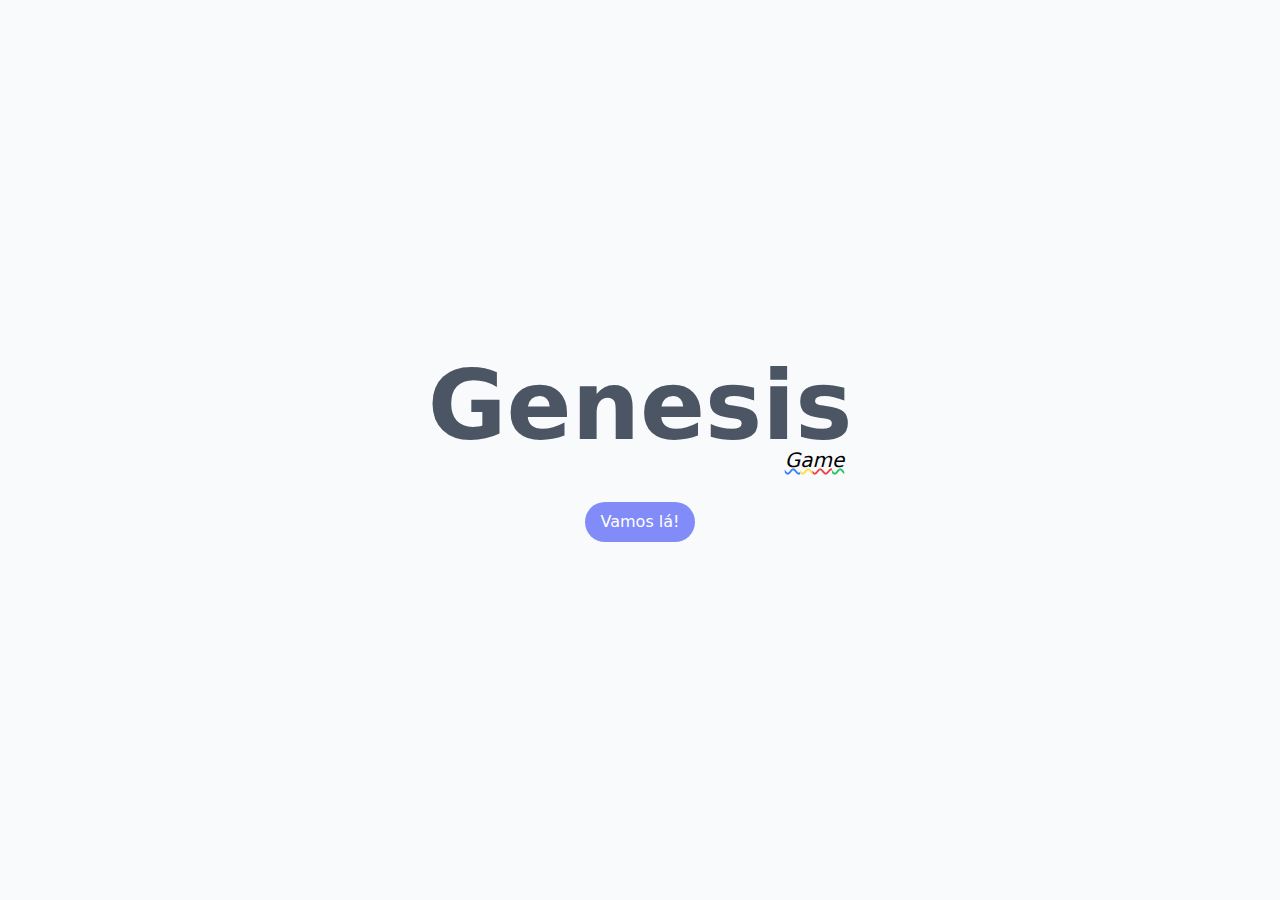
==== index.html @ e0d954a1 "Initial commit" ====
<!DOCTYPE html>
<html lang="pt-br">
<head>
    <meta charset="UTF-8">
    <meta http-equiv="X-UA-Compatible" content="IE=edge">
    <meta name="viewport" content="width=device-width, initial-scale=1.0">
    <link rel="stylesheet" href="./assets/styles/style.css">
    <title>Game | Genesis</title>
</head>
<body id="home">
    <main class="main-game">
        <section class="header">
            <h1>
                Genesis
            </h1>
            <span class="subtitulo-home">
                <span class="wavy1">G</span><span class="wavy2">a</span><span class="wavy3">m</span><span class="wavy4">e</span>
            </span>
        </section>
        <section class="">
            <a href="./pages/about.html">
                <button class="btn text-white bg-indigo-400 hover:bg-indigo-500">Vamos lá!</button>
            </a>
        </section>
    </main>
</body>
</html>
---- assets/styles/style.css ----
/*
! tailwindcss v3.0.22 | MIT License | https://tailwindcss.com
*/

/*
1. Prevent padding and border from affecting element width. (https://github.com/mozdevs/cssremedy/issues/4)
2. Allow adding a border to an element by just adding a border-width. (https://github.com/tailwindcss/tailwindcss/pull/116)
*/

*,
::before,
::after {
  box-sizing: border-box;
  /* 1 */
  border-width: 0;
  /* 2 */
  border-style: solid;
  /* 2 */
  border-color: #e5e7eb;
  /* 2 */
}

::before,
::after {
  --tw-content: '';
}

/*
1. Use a consistent sensible line-height in all browsers.
2. Prevent adjustments of font size after orientation changes in iOS.
3. Use a more readable tab size.
4. Use the user's configured `sans` font-family by default.
*/

html {
  line-height: 1.5;
  /* 1 */
  -webkit-text-size-adjust: 100%;
  /* 2 */
  -moz-tab-size: 4;
  /* 3 */
  -o-tab-size: 4;
     tab-size: 4;
  /* 3 */
  font-family: ui-sans-serif, system-ui, -apple-system, BlinkMacSystemFont, "Segoe UI", Roboto, "Helvetica Neue", Arial, "Noto Sans", sans-serif, "Apple Color Emoji", "Segoe UI Emoji", "Segoe UI Symbol", "Noto Color Emoji";
  /* 4 */
}

/*
1. Remove the margin in all browsers.
2. Inherit line-height from `html` so users can set them as a class directly on the `html` element.
*/

body {
  margin: 0;
  /* 1 */
  line-height: inherit;
  /* 2 */
}

/*
1. Add the correct height in Firefox.
2. Correct the inheritance of border color in Firefox. (https://bugzilla.mozilla.org/show_bug.cgi?id=190655)
3. Ensure horizontal rules are visible by default.
*/

hr {
  height: 0;
  /* 1 */
  color: inherit;
  /* 2 */
  border-top-width: 1px;
  /* 3 */
}

/*
Add the correct text decoration in Chrome, Edge, and Safari.
*/

abbr:where([title]) {
  -webkit-text-decoration: underline dotted;
          text-decoration: underline dotted;
}

/*
Remove the default font size and weight for headings.
*/

h1,
h2,
h3,
h4,
h5,
h6 {
  font-size: inherit;
  font-weight: inherit;
}

/*
Reset links to optimize for opt-in styling instead of opt-out.
*/

a {
  color: inherit;
  text-decoration: inherit;
}

/*
Add the correct font weight in Edge and Safari.
*/

b,
strong {
  font-weight: bolder;
}

/*
1. Use the user's configured `mono` font family by default.
2. Correct the odd `em` font sizing in all browsers.
*/

code,
kbd,
samp,
pre {
  font-family: ui-monospace, SFMono-Regular, Menlo, Monaco, Consolas, "Liberation Mono", "Courier New", monospace;
  /* 1 */
  font-size: 1em;
  /* 2 */
}

/*
Add the correct font size in all browsers.
*/

small {
  font-size: 80%;
}

/*
Prevent `sub` and `sup` elements from affecting the line height in all browsers.
*/

sub,
sup {
  font-size: 75%;
  line-height: 0;
  position: relative;
  vertical-align: baseline;
}

sub {
  bottom: -0.25em;
}

sup {
  top: -0.5em;
}

/*
1. Remove text indentation from table contents in Chrome and Safari. (https://bugs.chromium.org/p/chromium/issues/detail?id=999088, https://bugs.webkit.org/show_bug.cgi?id=201297)
2. Correct table border color inheritance in all Chrome and Safari. (https://bugs.chromium.org/p/chromium/issues/detail?id=935729, https://bugs.webkit.org/show_bug.cgi?id=195016)
3. Remove gaps between table borders by default.
*/

table {
  text-indent: 0;
  /* 1 */
  border-color: inherit;
  /* 2 */
  border-collapse: collapse;
  /* 3 */
}

/*
1. Change the font styles in all browsers.
2. Remove the margin in Firefox and Safari.
3. Remove default padding in all browsers.
*/

button,
input,
optgroup,
select,
textarea {
  font-family: inherit;
  /* 1 */
  font-size: 100%;
  /* 1 */
  line-height: inherit;
  /* 1 */
  color: inherit;
  /* 1 */
  margin: 0;
  /* 2 */
  padding: 0;
  /* 3 */
}

/*
Remove the inheritance of text transform in Edge and Firefox.
*/

button,
select {
  text-transform: none;
}

/*
1. Correct the inability to style clickable types in iOS and Safari.
2. Remove default button styles.
*/

button,
[type='button'],
[type='reset'],
[type='submit'] {
  -webkit-appearance: button;
  /* 1 */
  background-color: transparent;
  /* 2 */
  background-image: none;
  /* 2 */
}

/*
Use the modern Firefox focus style for all focusable elements.
*/

:-moz-focusring {
  outline: auto;
}

/*
Remove the additional `:invalid` styles in Firefox. (https://github.com/mozilla/gecko-dev/blob/2f9eacd9d3d995c937b4251a5557d95d494c9be1/layout/style/res/forms.css#L728-L737)
*/

:-moz-ui-invalid {
  box-shadow: none;
}

/*
Add the correct vertical alignment in Chrome and Firefox.
*/

progress {
  vertical-align: baseline;
}

/*
Correct the cursor style of increment and decrement buttons in Safari.
*/

::-webkit-inner-spin-button,
::-webkit-outer-spin-button {
  height: auto;
}

/*
1. Correct the odd appearance in Chrome and Safari.
2. Correct the outline style in Safari.
*/

[type='search'] {
  -webkit-appearance: textfield;
  /* 1 */
  outline-offset: -2px;
  /* 2 */
}

/*
Remove the inner padding in Chrome and Safari on macOS.
*/

::-webkit-search-decoration {
  -webkit-appearance: none;
}

/*
1. Correct the inability to style clickable types in iOS and Safari.
2. Change font properties to `inherit` in Safari.
*/

::-webkit-file-upload-button {
  -webkit-appearance: button;
  /* 1 */
  font: inherit;
  /* 2 */
}

/*
Add the correct display in Chrome and Safari.
*/

summary {
  display: list-item;
}

/*
Removes the default spacing and border for appropriate elements.
*/

blockquote,
dl,
dd,
h1,
h2,
h3,
h4,
h5,
h6,
hr,
figure,
p,
pre {
  margin: 0;
}

fieldset {
  margin: 0;
  padding: 0;
}

legend {
  padding: 0;
}

ol,
ul,
menu {
  list-style: none;
  margin: 0;
  padding: 0;
}

/*
Prevent resizing textareas horizontally by default.
*/

textarea {
  resize: vertical;
}

/*
1. Reset the default placeholder opacity in Firefox. (https://github.com/tailwindlabs/tailwindcss/issues/3300)
2. Set the default placeholder color to the user's configured gray 400 color.
*/

input::-moz-placeholder, textarea::-moz-placeholder {
  opacity: 1;
  /* 1 */
  color: #9ca3af;
  /* 2 */
}

input:-ms-input-placeholder, textarea:-ms-input-placeholder {
  opacity: 1;
  /* 1 */
  color: #9ca3af;
  /* 2 */
}

input::placeholder,
textarea::placeholder {
  opacity: 1;
  /* 1 */
  color: #9ca3af;
  /* 2 */
}

/*
Set the default cursor for buttons.
*/

button,
[role="button"] {
  cursor: pointer;
}

/*
Make sure disabled buttons don't get the pointer cursor.
*/

:disabled {
  cursor: default;
}

/*
1. Make replaced elements `display: block` by default. (https://github.com/mozdevs/cssremedy/issues/14)
2. Add `vertical-align: middle` to align replaced elements more sensibly by default. (https://github.com/jensimmons/cssremedy/issues/14#issuecomment-634934210)
   This can trigger a poorly considered lint error in some tools but is included by design.
*/

img,
svg,
video,
canvas,
audio,
iframe,
embed,
object {
  display: block;
  /* 1 */
  vertical-align: middle;
  /* 2 */
}

/*
Constrain images and videos to the parent width and preserve their intrinsic aspect ratio. (https://github.com/mozdevs/cssremedy/issues/14)
*/

img,
video {
  max-width: 100%;
  height: auto;
}

/*
Ensure the default browser behavior of the `hidden` attribute.
*/

[hidden] {
  display: none;
}

*, ::before, ::after {
  --tw-translate-x: 0;
  --tw-translate-y: 0;
  --tw-rotate: 0;
  --tw-skew-x: 0;
  --tw-skew-y: 0;
  --tw-scale-x: 1;
  --tw-scale-y: 1;
  --tw-pan-x:  ;
  --tw-pan-y:  ;
  --tw-pinch-zoom:  ;
  --tw-scroll-snap-strictness: proximity;
  --tw-ordinal:  ;
  --tw-slashed-zero:  ;
  --tw-numeric-figure:  ;
  --tw-numeric-spacing:  ;
  --tw-numeric-fraction:  ;
  --tw-ring-inset:  ;
  --tw-ring-offset-width: 0px;
  --tw-ring-offset-color: #fff;
  --tw-ring-color: rgb(59 130 246 / 0.5);
  --tw-ring-offset-shadow: 0 0 #0000;
  --tw-ring-shadow: 0 0 #0000;
  --tw-shadow: 0 0 #0000;
  --tw-shadow-colored: 0 0 #0000;
  --tw-blur:  ;
  --tw-brightness:  ;
  --tw-contrast:  ;
  --tw-grayscale:  ;
  --tw-hue-rotate:  ;
  --tw-invert:  ;
  --tw-saturate:  ;
  --tw-sepia:  ;
  --tw-drop-shadow:  ;
  --tw-backdrop-blur:  ;
  --tw-backdrop-brightness:  ;
  --tw-backdrop-contrast:  ;
  --tw-backdrop-grayscale:  ;
  --tw-backdrop-hue-rotate:  ;
  --tw-backdrop-invert:  ;
  --tw-backdrop-opacity:  ;
  --tw-backdrop-saturate:  ;
  --tw-backdrop-sepia:  ;
}

.m-10 {
  margin: 2.5rem;
}

.mb-2 {
  margin-bottom: 0.5rem;
}

.mb-3 {
  margin-bottom: 0.75rem;
}

.mb-6 {
  margin-bottom: 1.5rem;
}

.mt-3 {
  margin-top: 0.75rem;
}

.mt-4 {
  margin-top: 1rem;
}

.block {
  display: block;
}

.w-4\/6 {
  width: 66.666667%;
}

.bg-indigo-400 {
  --tw-bg-opacity: 1;
  background-color: rgb(129 140 248 / var(--tw-bg-opacity));
}

.text-center {
  text-align: center;
}

.text-lg {
  font-size: 1.125rem;
  line-height: 1.75rem;
}

.font-bold {
  font-weight: 700;
}

.font-semibold {
  font-weight: 600;
}

.italic {
  font-style: italic;
}

.text-white {
  --tw-text-opacity: 1;
  color: rgb(255 255 255 / var(--tw-text-opacity));
}

.text-gray-700 {
  --tw-text-opacity: 1;
  color: rgb(55 65 81 / var(--tw-text-opacity));
}

.main-game {
  display: flex;
  min-height: 100vh;
  width: 100vw;
  flex-direction: column;
  align-items: center;
  justify-content: center;
  --tw-bg-opacity: 1;
  background-color: rgb(248 250 252 / var(--tw-bg-opacity));
}

.header {
  position: relative;
  margin-bottom: 2.5rem;
}

@media (min-width: 640px) {
  .header {
    margin-bottom: 3rem;
  }
}

body#game h1 {
  font-size: 1.5rem;
  line-height: 2rem;
  font-weight: 700;
  --tw-text-opacity: 1;
  color: rgb(75 85 99 / var(--tw-text-opacity));
}

@media (min-width: 640px) {
  body#game h1 {
    font-size: 3.75rem;
    line-height: 1;
  }
}

body#home h1 {
  font-size: 3.75rem;
  line-height: 1;
  font-weight: 700;
  --tw-text-opacity: 1;
  color: rgb(75 85 99 / var(--tw-text-opacity));
}

@media (min-width: 640px) {
  body#home h1 {
    font-size: 6rem;
    line-height: 1;
  }
}

.subtitulo-home {
  position: absolute;
  bottom: -1rem;
  right: 0.25rem;
  font-size: 0.875rem;
  line-height: 1.25rem;
  font-style: italic;
}

@media (min-width: 640px) {
  .subtitulo-home {
    right: 0.5rem;
  }

  .subtitulo-home {
    bottom: -1.25rem;
  }

  .subtitulo-home {
    font-size: 1.25rem;
    line-height: 1.75rem;
  }
}

.area-titulo {
  margin-top: 1rem;
  margin-bottom: 1rem;
  display: block;
  text-align: center;
  font-size: 1.875rem;
  line-height: 2.25rem;
  --tw-text-opacity: 1;
  color: rgb(55 65 81 / var(--tw-text-opacity));
}

@media (min-width: 640px) {
  .area-titulo {
    margin-top: 2rem;
    margin-bottom: 2rem;
  }

  .area-titulo {
    font-size: 3.75rem;
    line-height: 1;
  }
}

.area-texto {
  display: flex;
  flex-direction: column;
  text-align: justify;
}

@media (min-width: 640px) {
  .area-texto {
    font-size: 1.125rem;
    line-height: 1.75rem;
  }
}

.area-exemplo {
  margin-top: 0.75rem;
  display: flex;
  flex-direction: column;
  align-items: center;
}

@media (min-width: 640px) {
  .area-exemplo {
    margin-top: 1.25rem;
  }
}

.underline-half-1 {
  -webkit-text-decoration: underline rgb(59 130 246);
          text-decoration: underline rgb(59 130 246);
}

.underline-half-2 {
  -webkit-text-decoration: underline rgb(239 68 68);
          text-decoration: underline rgb(239 68 68);
}

.underline-half-3 {
  -webkit-text-decoration: underline rgb(253 224 71);
          text-decoration: underline rgb(253 224 71);
}

.wavy1 {
  -webkit-text-decoration: underline wavy rgb(59 130 246);
          text-decoration: underline wavy rgb(59 130 246);
}

.wavy2 {
  -webkit-text-decoration: underline wavy rgb(253 224 71);
          text-decoration: underline wavy rgb(253 224 71);
}

.wavy3 {
  -webkit-text-decoration: underline wavy rgb(239 68 68);
          text-decoration: underline wavy rgb(239 68 68);
}

.wavy4 {
  -webkit-text-decoration: underline wavy rgb(34 197 94);
          text-decoration: underline wavy rgb(34 197 94);
}

.genius {
  display: grid;
  grid-template-columns: repeat(2, minmax(0, 1fr));
  gap: 0.75rem;
  border-radius: 9999px;
  border-width: 2px;
  --tw-border-opacity: 1;
  border-color: rgb(255 255 255 / var(--tw-border-opacity));
  --tw-bg-opacity: 1;
  background-color: rgb(255 255 255 / var(--tw-bg-opacity));
  padding: 0.75rem;
  --tw-shadow: 0 20px 25px -5px rgb(0 0 0 / 0.1), 0 8px 10px -6px rgb(0 0 0 / 0.1);
  --tw-shadow-colored: 0 20px 25px -5px var(--tw-shadow-color), 0 8px 10px -6px var(--tw-shadow-color);
  box-shadow: var(--tw-ring-offset-shadow, 0 0 #0000), var(--tw-ring-shadow, 0 0 #0000), var(--tw-shadow);
  width: 300px;
  height: 300px;
}

@media(min-width: 640px) {
  .genius {
    width: 700px;
    height: 700px;
  }
}

.blue {
  border-top-left-radius: 9999px;
  --tw-bg-opacity: 1;
  background-color: rgb(59 130 246 / var(--tw-bg-opacity));
}

.yellow {
  border-top-right-radius: 9999px;
  --tw-bg-opacity: 1;
  background-color: rgb(253 224 71 / var(--tw-bg-opacity));
}

.red {
  border-bottom-left-radius: 9999px;
  --tw-bg-opacity: 1;
  background-color: rgb(239 68 68 / var(--tw-bg-opacity));
}

.green {
  border-bottom-right-radius: 9999px;
  --tw-bg-opacity: 1;
  background-color: rgb(34 197 94 / var(--tw-bg-opacity));
}

.selected {
  opacity: 0.4;
}

.bloquearEventoMouse {
  pointer-events: none;
}

.desbloquearEventoMouse {
  pointer-events: auto;
}

.btn {
  border-radius: 9999px;
  padding-left: 1rem;
  padding-right: 1rem;
  padding-top: 0.5rem;
  padding-bottom: 0.5rem;
  outline: 2px solid transparent;
  outline-offset: 2px;
}

.btn-green {
  --tw-bg-opacity: 1;
  background-color: rgb(74 222 128 / var(--tw-bg-opacity));
  --tw-text-opacity: 1;
  color: rgb(255 255 255 / var(--tw-text-opacity));
}

.btn-green:hover {
  --tw-bg-opacity: 1;
  background-color: rgb(34 197 94 / var(--tw-bg-opacity));
}

.hover\:bg-indigo-500:hover {
  --tw-bg-opacity: 1;
  background-color: rgb(99 102 241 / var(--tw-bg-opacity));
}

@media (min-width: 640px) {
  .sm\:mb-1 {
    margin-bottom: 0.25rem;
  }

  .sm\:mb-10 {
    margin-bottom: 2.5rem;
  }

  .sm\:mt-6 {
    margin-top: 1.5rem;
  }

  .sm\:text-xl {
    font-size: 1.25rem;
    line-height: 1.75rem;
  }

  .sm\:text-lg {
    font-size: 1.125rem;
    line-height: 1.75rem;
  }
}
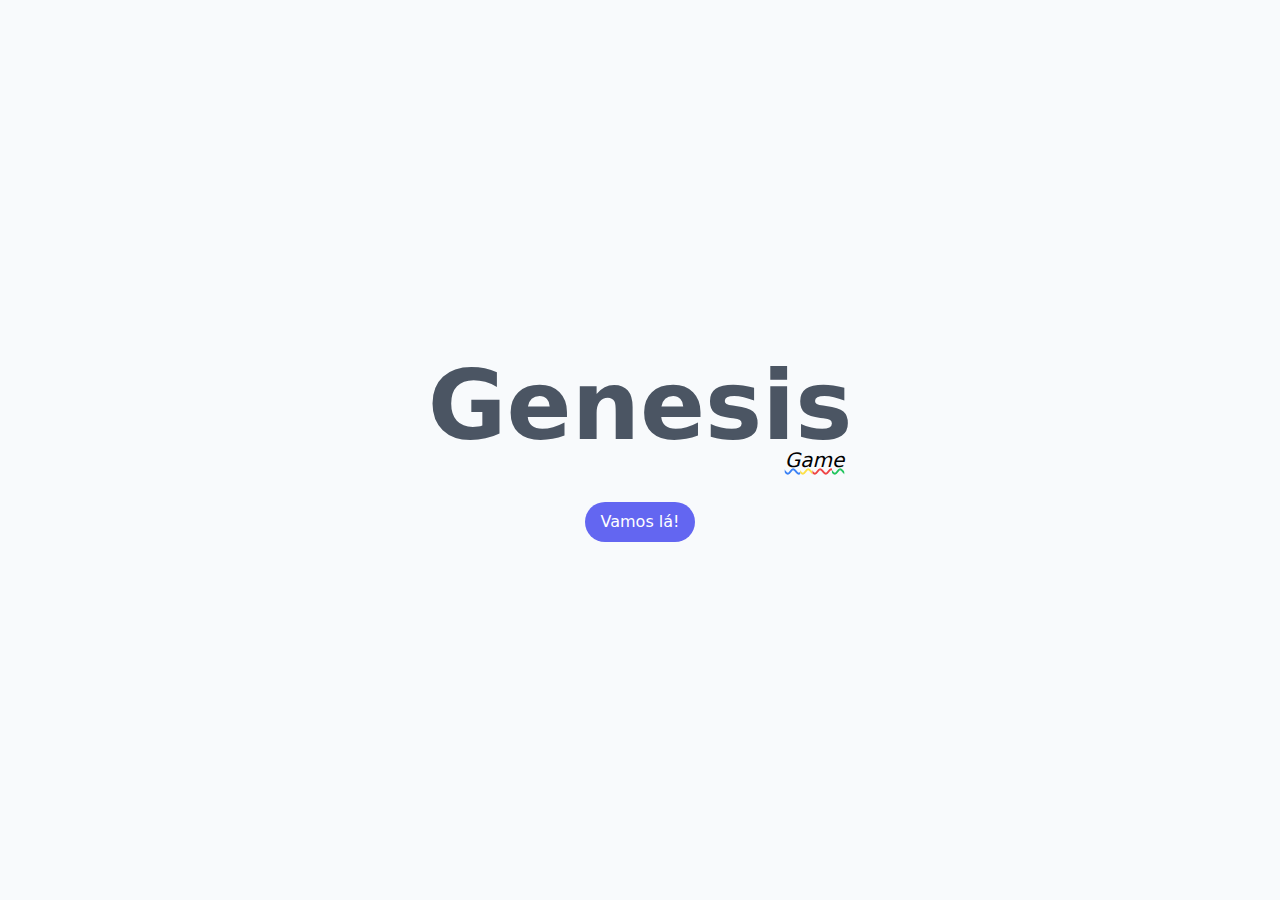
==== commit 8b535943: "v2" ====
--- a/index.html
+++ b/index.html
@@ -1,5 +1,6 @@
 <!DOCTYPE html>
 <html lang="pt-br">
+
 <head>
     <meta charset="UTF-8">
     <meta http-equiv="X-UA-Compatible" content="IE=edge">
@@ -7,6 +8,7 @@
     <link rel="stylesheet" href="./assets/styles/style.css">
     <title>Game | Genesis</title>
 </head>
+
 <body id="home">
     <main class="main-game">
         <section class="header">
@@ -14,14 +16,16 @@
                 Genesis
             </h1>
             <span class="subtitulo-home">
-                <span class="wavy1">G</span><span class="wavy2">a</span><span class="wavy3">m</span><span class="wavy4">e</span>
+                <span class="wavy1">G</span><span class="wavy2">a</span><span class="wavy3">m</span><span
+                    class="wavy4">e</span>
             </span>
         </section>
         <section class="">
             <a href="./pages/about.html">
-                <button class="btn text-white bg-indigo-400 hover:bg-indigo-500">Vamos lá!</button>
+                <button class="btn btn-indigo">Vamos lá!</button>
             </a>
         </section>
     </main>
 </body>
+
 </html>--- a/assets/styles/style.css
+++ b/assets/styles/style.css
@@ -480,29 +480,12 @@
   margin-bottom: 0.75rem;
 }
 
-.mb-6 {
-  margin-bottom: 1.5rem;
-}
-
-.mt-3 {
-  margin-top: 0.75rem;
-}
-
 .mt-4 {
   margin-top: 1rem;
 }
 
-.block {
-  display: block;
-}
-
 .w-4\/6 {
   width: 66.666667%;
-}
-
-.bg-indigo-400 {
-  --tw-bg-opacity: 1;
-  background-color: rgb(129 140 248 / var(--tw-bg-opacity));
 }
 
 .text-center {
@@ -524,11 +507,6 @@
 
 .italic {
   font-style: italic;
-}
-
-.text-white {
-  --tw-text-opacity: 1;
-  color: rgb(255 255 255 / var(--tw-text-opacity));
 }
 
 .text-gray-700 {
@@ -749,39 +727,66 @@
   opacity: 0.4;
 }
 
-.bloquearEventoMouse {
-  pointer-events: none;
-}
-
-.desbloquearEventoMouse {
-  pointer-events: auto;
-}
-
 .btn {
   border-radius: 9999px;
   padding-left: 1rem;
   padding-right: 1rem;
   padding-top: 0.5rem;
   padding-bottom: 0.5rem;
+  --tw-text-opacity: 1;
+  color: rgb(255 255 255 / var(--tw-text-opacity));
   outline: 2px solid transparent;
   outline-offset: 2px;
 }
 
 .btn-green {
   --tw-bg-opacity: 1;
-  background-color: rgb(74 222 128 / var(--tw-bg-opacity));
-  --tw-text-opacity: 1;
-  color: rgb(255 255 255 / var(--tw-text-opacity));
+  background-color: rgb(34 197 94 / var(--tw-bg-opacity));
 }
 
 .btn-green:hover {
   --tw-bg-opacity: 1;
-  background-color: rgb(34 197 94 / var(--tw-bg-opacity));
-}
-
-.hover\:bg-indigo-500:hover {
+  background-color: rgb(22 163 74 / var(--tw-bg-opacity));
+}
+
+.btn-green:focus {
+  outline: 2px solid transparent;
+  outline-offset: 2px;
+  --tw-ring-offset-shadow: var(--tw-ring-inset) 0 0 0 var(--tw-ring-offset-width) var(--tw-ring-offset-color);
+  --tw-ring-shadow: var(--tw-ring-inset) 0 0 0 calc(3px + var(--tw-ring-offset-width)) var(--tw-ring-color);
+  box-shadow: var(--tw-ring-offset-shadow), var(--tw-ring-shadow), var(--tw-shadow, 0 0 #0000);
+  --tw-ring-opacity: 1;
+  --tw-ring-color: rgb(34 197 94 / var(--tw-ring-opacity));
+}
+
+.btn-green:active {
+  --tw-bg-opacity: 1;
+  background-color: rgb(21 128 61 / var(--tw-bg-opacity));
+}
+
+.btn-indigo {
   --tw-bg-opacity: 1;
   background-color: rgb(99 102 241 / var(--tw-bg-opacity));
+}
+
+.btn-indigo:hover {
+  --tw-bg-opacity: 1;
+  background-color: rgb(79 70 229 / var(--tw-bg-opacity));
+}
+
+.btn-indigo:focus {
+  outline: 2px solid transparent;
+  outline-offset: 2px;
+  --tw-ring-offset-shadow: var(--tw-ring-inset) 0 0 0 var(--tw-ring-offset-width) var(--tw-ring-offset-color);
+  --tw-ring-shadow: var(--tw-ring-inset) 0 0 0 calc(3px + var(--tw-ring-offset-width)) var(--tw-ring-color);
+  box-shadow: var(--tw-ring-offset-shadow), var(--tw-ring-shadow), var(--tw-shadow, 0 0 #0000);
+  --tw-ring-opacity: 1;
+  --tw-ring-color: rgb(129 140 248 / var(--tw-ring-opacity));
+}
+
+.btn-indigo:active {
+  --tw-bg-opacity: 1;
+  background-color: rgb(67 56 202 / var(--tw-bg-opacity));
 }
 
 @media (min-width: 640px) {
@@ -789,10 +794,6 @@
     margin-bottom: 0.25rem;
   }
 
-  .sm\:mb-10 {
-    margin-bottom: 2.5rem;
-  }
-
   .sm\:mt-6 {
     margin-top: 1.5rem;
   }
